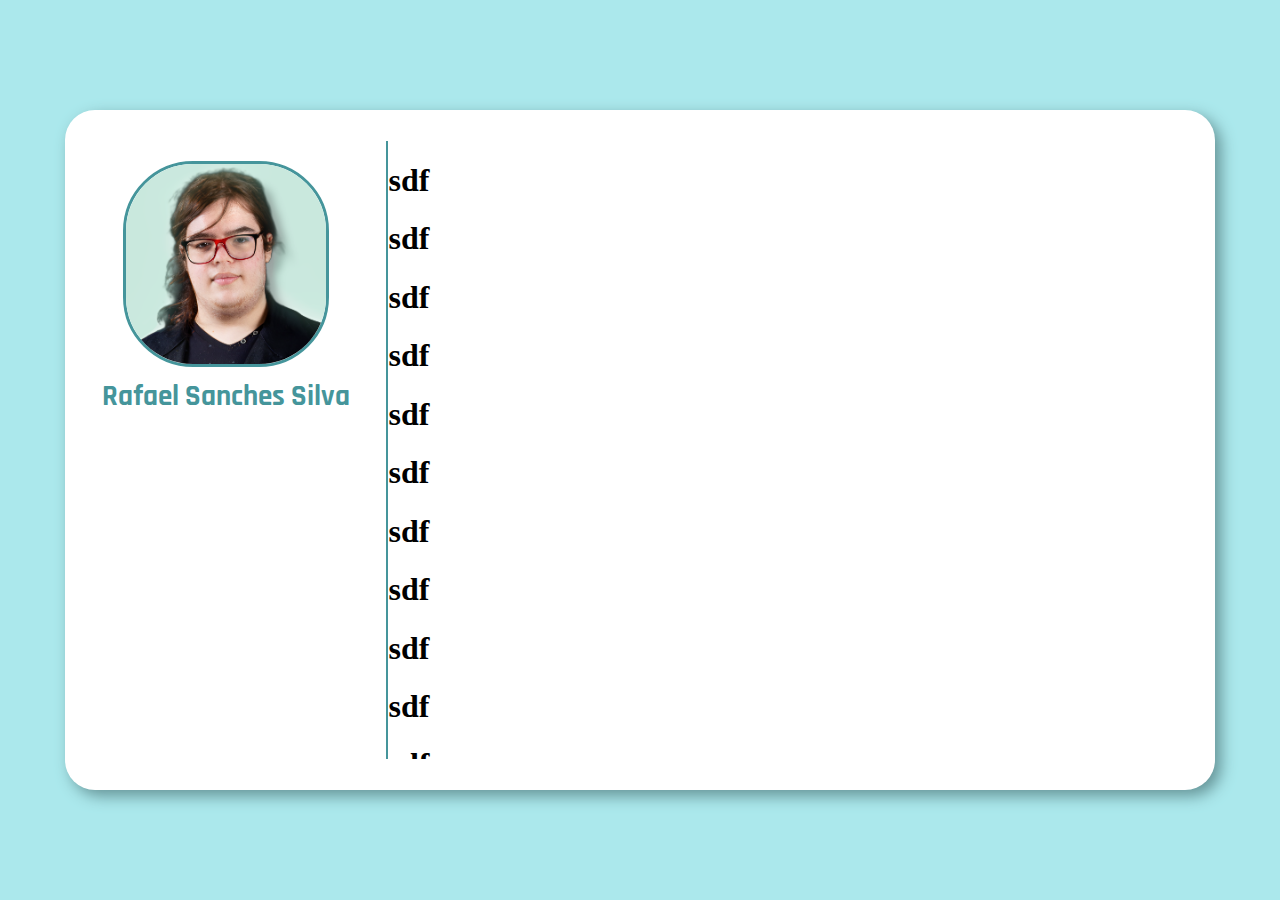
==== index.html @ 95bdae81 "estruturas iniciais" ====
<!DOCTYPE html>
<html lang="en">
<head>
    <meta charset="UTF-8">
    <meta name="viewport" content="width=device-width, initial-scale=1.0">
    <link rel="icon" type="image/x-icon" href="img/favicon.ico">
    <link rel="stylesheet" href="css/style.css">

    <link href="https://fonts.googleapis.com/css2?family=Rajdhani:wght@300;400;500;600;700&display=swap" rel="stylesheet">

    <title>Portifólio rSanches</title>
</head>
<body>
    <div class="center">
        <div class="left_sec">
            <div class="left_sec_top">
                <img class="left_sec_foto" src="img/foto_perfil.png" alt="Foto de Perfil">
            </div>
            <div class="left_sec_bottom">
                <h1>Rafael Sanches Silva</h1>
            </div>
        </div>
        <div class="right_sec">
            <h1>sdf</h1>
            <h1>sdf</h1>
            <h1>sdf</h1>
            <h1>sdf</h1>
            <h1>sdf</h1>
            <h1>sdf</h1>
            <h1>sdf</h1>
            <h1>sdf</h1>
            <h1>sdf</h1>
            <h1>sdf</h1>
            <h1>sdf</h1>
            <h1>sdf</h1>
            <h1>sdf</h1>
            <h1>sdf</h1>
            <h1>sdf</h1>
            <h1>sdf</h1>
            <h1>sdf</h1>
            <h1>sdf</h1>
            <h1>sdf</h1>
            <h1>sdf</h1>
        </div>
    </div>
    <!--
    <div class="center-left"></div>
    <div class="center-right"></div>
    -->
</body>
</html>
---- css/style.css ----
body{
    margin: 0px;
    padding: 0px;
    height: 100vh;
    background-color: #abe8ec;

    display: flex;
    align-items: center;
    justify-content: center;
}

.center{
    width: 1150px;
    height: 680px;
    border-radius: 30px;
    background-color: #ffffff;
    box-shadow: 6px 6px 15px #659497;

    display: flex;
    align-items: center;
}

/*
.center-left{
    height: 680px;
    width: 80px;
    position: absolute;
    left: 0px;
    border-radius: 0px 30px 30px 0px;
    background-color: #ffffff;
    box-shadow: 6px 6px 15px #659497;
}

.center-right{
    height: 680px;
    width: 80px;
    position: absolute;
    right: 0px;
    border-radius: 30px 0px 0px 30px;
    background-color: #ffffff;
    box-shadow: 6px 6px 15px #659497;
}
*/

.left_sec{
    width: 350px;
    height: 91%;
    border-right: solid 2px #45959b;
}

.left_sec_top{
    margin-top: 20px;

    display: flex;
    justify-content: center;
}

.left_sec_bottom{
    margin-top: -8px;
    font-size: 14.5px;
    font-family: "Rajdhani", sans-serif;
    color: #45959b;

    display: flex;
    justify-content: center;
}

.left_sec_foto{
    width: 200px;
    height: 200px;
    border-radius: 70px;
    border: solid 3px #45959b;
}

.right_sec{
    width: 100cqmin;
    height: 91%;
    overflow: auto;
    background-color: #ffffff;
}
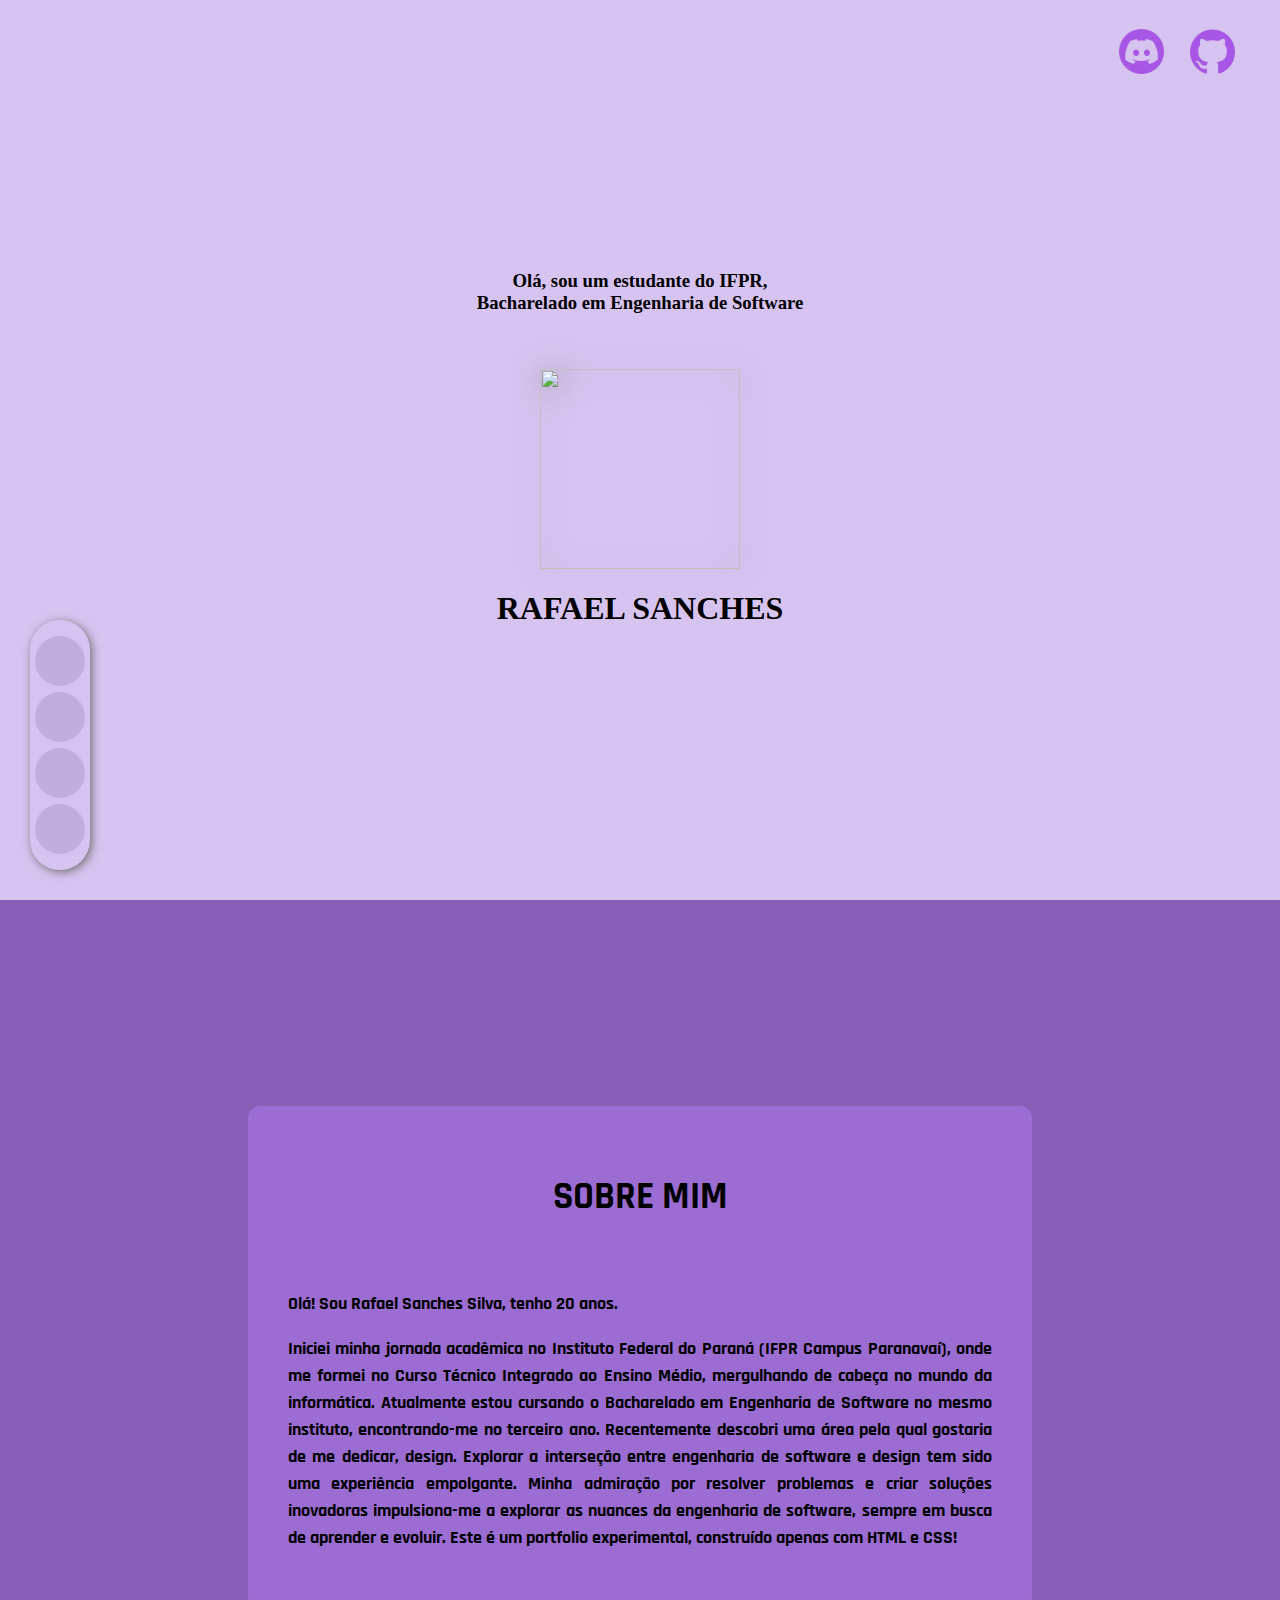
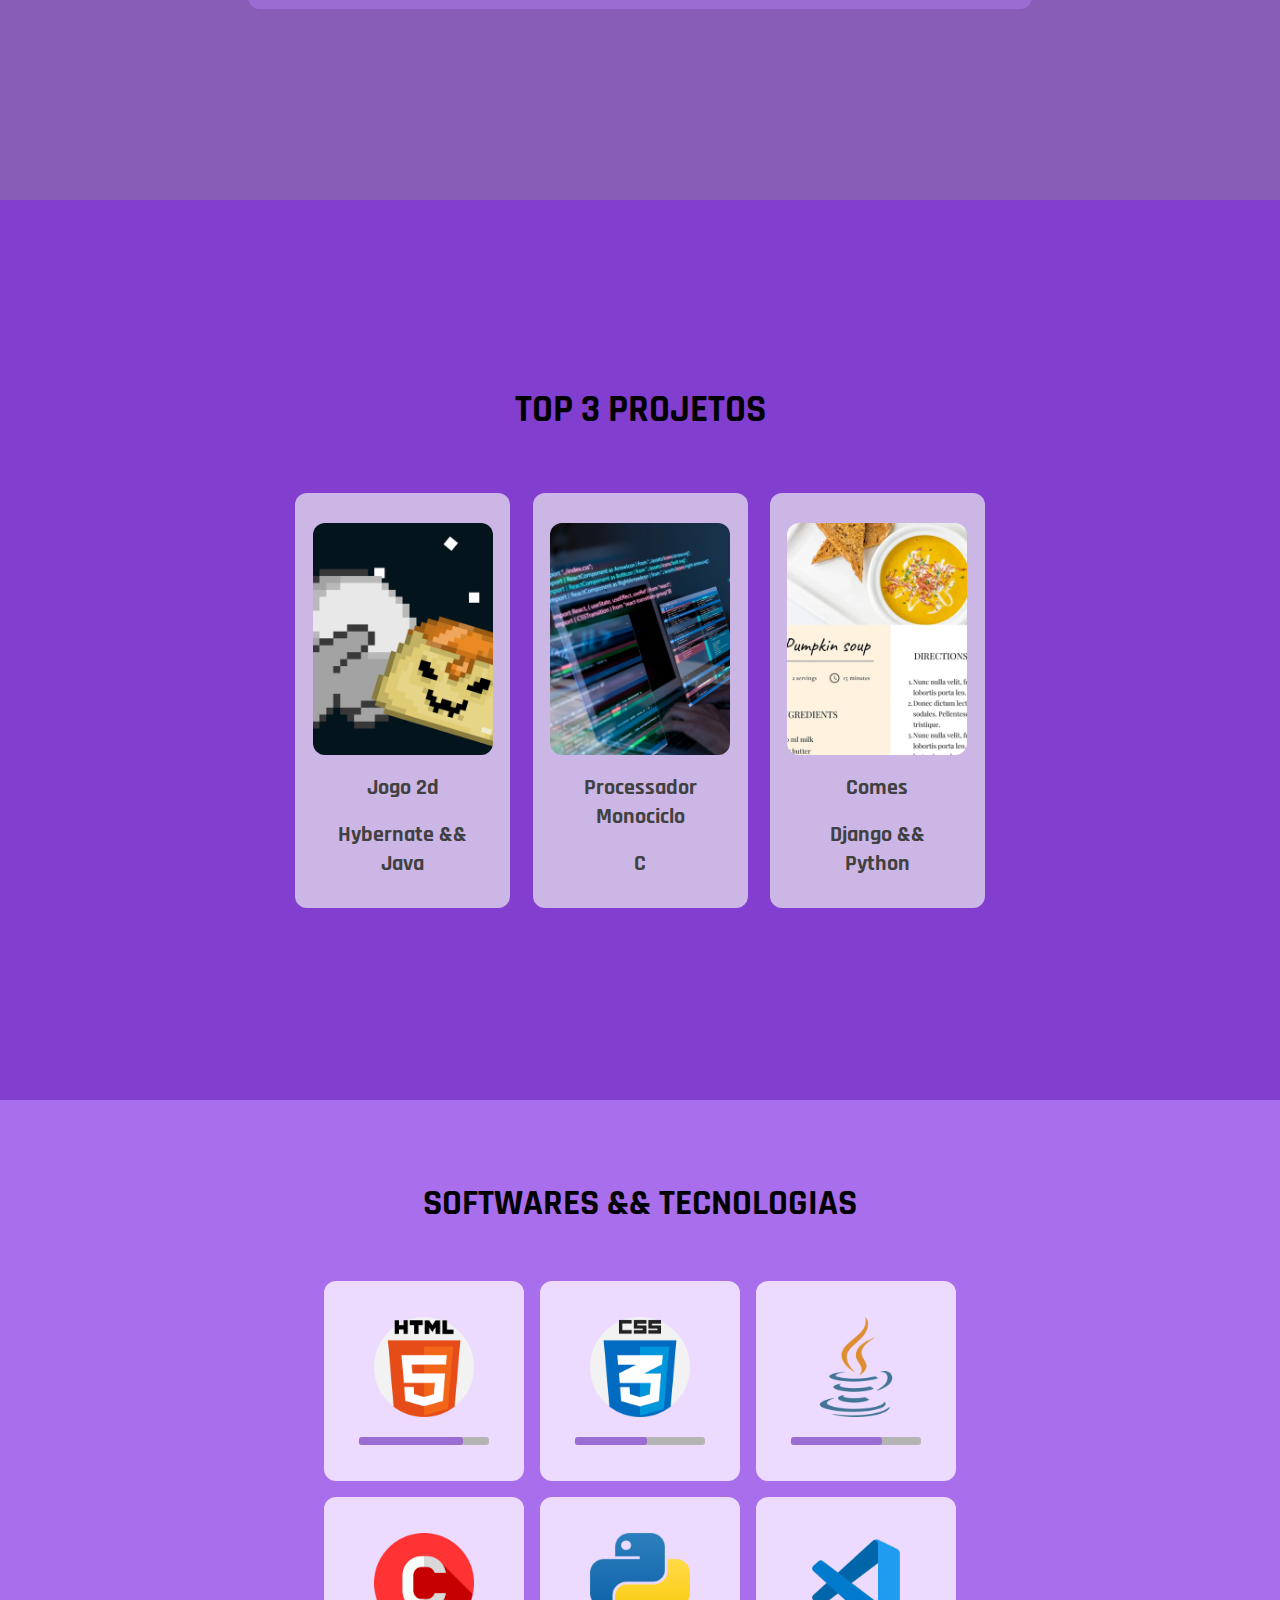
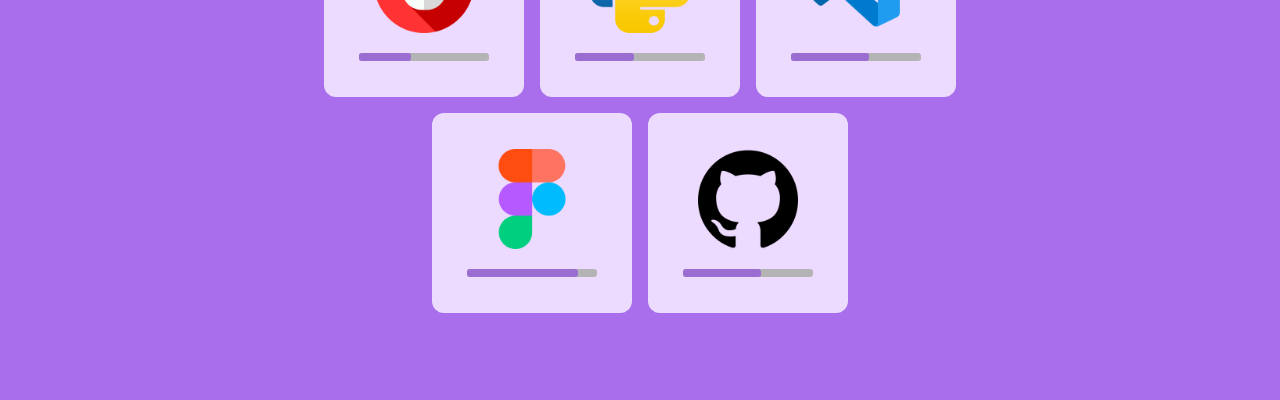
==== commit 1dd6e912: "base ready, details missing" ====
--- a/index.html
+++ b/index.html
@@ -3,7 +3,7 @@
 <head>
     <meta charset="UTF-8">
     <meta name="viewport" content="width=device-width, initial-scale=1.0">
-    <link rel="icon" type="image/x-icon" href="img/favicon.ico">
+    <link rel="icon" type="image/x-icon" href="img/favicon.webp">
     <link rel="stylesheet" href="css/style.css">
 
     <link href="https://fonts.googleapis.com/css2?family=Rajdhani:wght@300;400;500;600;700&display=swap" rel="stylesheet">
@@ -11,41 +11,124 @@
     <title>Portifólio rSanches</title>
 </head>
 <body>
-    <div class="center">
-        <div class="left_sec">
-            <div class="left_sec_top">
-                <img class="left_sec_foto" src="img/foto_perfil.png" alt="Foto de Perfil">
-            </div>
-            <div class="left_sec_bottom">
-                <h1>Rafael Sanches Silva</h1>
+    <div class="topbar">
+        <div class="right-items">
+            <img src="img/p_i_discord.webp" alt="">
+            <a href="https://github.com/Xanxesss"><img src="img/p_i_github.webp" alt=""></a>
+        </div>
+    </div>
+    <div class="buttons">
+        <a href="#home"><div class="button"></div></a>
+        <a href="#about"><div class="button"></div></a>
+        <a href="#projects"><div class="button"></div></a>
+        <a href="#skills"><div class="button"></div></a>
+    </div>
+
+    <section class="home" id="home">
+        <h3 style="text-align: center;">Olá, sou um estudante do IFPR, <br>Bacharelado em Engenharia de Software</h3>
+        <br><br>
+        <img src="img/foto_perfil.webp" class="profile-pic" alt="">
+        <h1>RAFAEL SANCHES</h1>
+        
+    </section>
+
+    <section class="about" id="about">
+        <div class="card">
+            <h1>SOBRE MIM</h1>
+            <br>
+            <div class="a-text">
+                <strong>
+                    <p>Olá! Sou Rafael Sanches Silva, tenho 20 anos.</p>
+                    <p>Iniciei minha jornada acadêmica no Instituto Federal do Paraná (IFPR Campus Paranavaí), onde me formei no Curso Técnico Integrado ao Ensino Médio, mergulhando de cabeça no mundo da informática. Atualmente estou cursando o Bacharelado em Engenharia de Software no mesmo instituto, encontrando-me no terceiro ano. Recentemente descobri uma área pela qual gostaria de me dedicar, design. Explorar a interseção entre engenharia de software e design tem sido uma experiência empolgante. Minha admiração por resolver problemas e criar soluções inovadoras impulsiona-me a explorar as nuances da engenharia de software, sempre em busca de aprender e evoluir. Este é um portfolio experimental, construído apenas com HTML e CSS!</p>
+                </strong>
             </div>
         </div>
-        <div class="right_sec">
-            <h1>sdf</h1>
-            <h1>sdf</h1>
-            <h1>sdf</h1>
-            <h1>sdf</h1>
-            <h1>sdf</h1>
-            <h1>sdf</h1>
-            <h1>sdf</h1>
-            <h1>sdf</h1>
-            <h1>sdf</h1>
-            <h1>sdf</h1>
-            <h1>sdf</h1>
-            <h1>sdf</h1>
-            <h1>sdf</h1>
-            <h1>sdf</h1>
-            <h1>sdf</h1>
-            <h1>sdf</h1>
-            <h1>sdf</h1>
-            <h1>sdf</h1>
-            <h1>sdf</h1>
-            <h1>sdf</h1>
+        <br>
+    </section>
+
+    <section class="projects" id="projects">
+        <h1>TOP 3 PROJETOS</h1>
+        <br>
+        <div class="projects-grid-container">
+            <a href="https://github.com/Xanxesss/poo-game-2023">
+                <div class="projects-grid-item" class="g-i-html">
+                    <img src="img/p_jogo.webp" alt="">
+                    <h3 class="p-title">Jogo 2d</h3>
+                    <h3 class="p-description">Hybernate && Java</h3>
+                </div>
+            </a>
+            <a href="https://github.com/Xanxesss/Simulador-Processador-Monociclo">
+                <div class="projects-grid-item" class="g-i-css">
+                    <img src="img/p_processador.webp" alt="">
+                    <h3 class="p-title">Processador Monociclo</h3>
+                    <h3 class="p-description">C</h3>
+                </div>
+            </a>
+            <a href="https://github.com/Xanxesss/Comes">
+                <div class="projects-grid-item" class="g-i-java">
+                    <img src="img/p_comes.webp" alt="">
+                    <h3 class="p-title">Comes</h3>
+                    <h3 class="p-description">Django && Python</h3>
+                </div>
+            </a>
         </div>
-    </div>
-    <!--
-    <div class="center-left"></div>
-    <div class="center-right"></div>
-    -->
+        <br>
+    </section>
+
+    <section class="skills" id="skills">
+        <h1>SOFTWARES && TECNOLOGIAS</h1>
+        <br>
+        <div class="skills-grid-container">
+            <div class="skills-grid-item" class="g-i-html">
+                <img src="img/i_html.webp" alt="">
+                <div class="progress-bar-base">
+                    <div class="progress-bar-80"></div>
+                </div>
+            </div>
+            <div class="skills-grid-item" class="g-i-css">
+                <img src="img/i_css.webp" alt="">
+                <div class="progress-bar-base">
+                    <div class="progress-bar-55"></div>
+                </div>
+            </div>
+            <div class="skills-grid-item" class="g-i-java">
+                <img src="img/i_java.webp" alt="">
+                <div class="progress-bar-base">
+                    <div class="progress-bar-70"></div>
+                </div>
+            </div>
+            <div class="skills-grid-item" class="g-i-c">
+                <img src="img/i_c.webp" alt="">
+                <div class="progress-bar-base">
+                    <div class="progress-bar-40"></div>
+                </div>
+            </div>
+            <div class="skills-grid-item" class="g-i-python">
+                <img src="img/i_python.webp" alt="">
+                <div class="progress-bar-base">
+                    <div class="progress-bar-45"></div>
+                </div>
+            </div>
+            <div class="skills-grid-item" class="g-i-visual">
+                <img src="img/i_visual.webp" alt="">
+                <div class="progress-bar-base">
+                    <div class="progress-bar-60"></div>
+                </div>
+            </div>
+            <div class="skills-grid-item" class="g-i-figma">
+                <img src="img/i_figma.webp" alt="">
+                <div class="progress-bar-base">
+                    <div class="progress-bar-85"></div>
+                </div>
+            </div>
+            <div class="skills-grid-item" class="g-i-github">
+                <img src="img/i_github.webp" alt="">
+                <div class="progress-bar-base">
+                    <div class="progress-bar-60"></div>
+                </div>
+            </div>
+        </div>
+        <br>
+    </section>
 </body>
 </html>--- a/css/style.css
+++ b/css/style.css
@@ -1,80 +1,340 @@
+html {
+    scroll-behavior: smooth;
+  }
+
 body{
     margin: 0px;
     padding: 0px;
     height: 100vh;
-    background-color: #abe8ec;
-
-    display: flex;
-    align-items: center;
-    justify-content: center;
-}
-
-.center{
-    width: 1150px;
-    height: 680px;
-    border-radius: 30px;
-    background-color: #ffffff;
-    box-shadow: 6px 6px 15px #659497;
-
-    display: flex;
-    align-items: center;
-}
-
-/*
-.center-left{
-    height: 680px;
-    width: 80px;
-    position: absolute;
-    left: 0px;
-    border-radius: 0px 30px 30px 0px;
-    background-color: #ffffff;
-    box-shadow: 6px 6px 15px #659497;
-}
-
-.center-right{
-    height: 680px;
-    width: 80px;
-    position: absolute;
-    right: 0px;
-    border-radius: 30px 0px 0px 30px;
-    background-color: #ffffff;
-    box-shadow: 6px 6px 15px #659497;
-}
-*/
-
-.left_sec{
-    width: 350px;
-    height: 91%;
-    border-right: solid 2px #45959b;
-}
-
-.left_sec_top{
-    margin-top: 20px;
-
-    display: flex;
-    justify-content: center;
-}
-
-.left_sec_bottom{
-    margin-top: -8px;
-    font-size: 14.5px;
-    font-family: "Rajdhani", sans-serif;
-    color: #45959b;
-
-    display: flex;
-    justify-content: center;
-}
-
-.left_sec_foto{
+}
+
+section{
+    width: 100%;
+    min-height: 100vh;
+}
+
+
+
+/*    Topbar     */
+
+.topbar {
+    padding: 14px 45px;
+    height: 50px;
+
+    background-color: #d7c3f0;
+    
+    display: flex;
+    justify-content: flex-end;
+    align-items: center;
+    
+    margin-bottom: -78px;
+}
+
+.right-items img {
+    margin-top: 28px;
+    margin-left: 22px;
+    height: 45px;
+
+    transition: transform 0.3s ease;   
+}
+
+.right-items img:hover {
+    transform: translateY(-5px);
+}
+
+
+
+/*    Button     */
+
+.buttons{
+    width: 60px;
+    height: 250px;
+
+    background-color: #d7c3f0;
+    border-radius: 50px;
+
+    position: fixed;
+    left: 30px;
+    bottom: 30px;
+    box-shadow: 2px 2px 10px #707070;
+
+    display: flex;
+    justify-content: center;
+    align-items: center;
+    flex-direction: column;
+
+
+}
+
+.button{
+    width: 50px;
+    height: 50px;
+    border-radius: 50%;
+
+    background-color: #c1aeda;
+    margin-top: 3px;
+    margin-bottom: 3px;
+}
+
+
+/*   Section 1   */
+
+.home{
+    background-color: #d7c3f0;
+
+    display: flex;
+    align-items: center;
+    justify-content: center;
+    flex-direction: column;
+}
+
+.profile-pic{
     width: 200px;
     height: 200px;
-    border-radius: 70px;
-    border: solid 3px #45959b;
-}
-
-.right_sec{
-    width: 100cqmin;
-    height: 91%;
-    overflow: auto;
-    background-color: #ffffff;
-}
+    filter: drop-shadow(2px 2px 15px #8f8f8f);
+
+    transition: transform 0.3s ease;
+}
+
+.profile-pic:hover {
+    transform: translateY(-2px);
+}
+
+
+
+/*   Section 2   */
+
+.about{
+    background-color: #875db6;
+
+    display: flex;
+    align-items: center;
+    justify-content: center;
+
+    flex-direction: column;
+
+    height: auto;
+    font-family: "Rajdhani", sans-serif;
+    font-size: larger;
+}
+
+.card{
+    margin-top: 40px;
+
+    background-color: #9b6cd1;
+    max-width: 55%;
+
+    padding: 40px;
+    border-radius: 12px;
+
+    display: flex;
+    align-items: center;
+    justify-content: center;
+
+    flex-direction: column;
+}
+
+
+.a-text{
+
+    text-align: justify;
+
+    font-size: large;
+    line-height: 1.5;
+}
+
+/*   Section 3   */
+
+.projects{
+    background-color: #823ecf;
+
+    display: flex;
+    align-items: center;
+    justify-content: center;
+
+    flex-direction: column;
+
+    height: auto;
+    font-family: "Rajdhani", sans-serif;
+    font-size: larger;
+}
+
+.projects-grid-container{
+    margin: 8px;
+    gap: 1.4rem;
+
+    display: flex;
+    flex-wrap: wrap;
+    justify-content: space-between;
+    width: 60%;
+    min-height: 60%;
+
+    display: flex;
+    align-items: center;
+    justify-content: center;
+}
+
+.projects-grid-item{
+    padding: 30px;
+    background-color: #ccb6e6;
+
+    height: 355px;
+    width: 155px;
+
+    display: flex;
+    align-items: center;
+    justify-content: center;
+
+    flex-direction: column;
+
+    border-radius: 12px;
+
+    transition: transform 0.3s ease;
+}
+
+.projects-grid-item:hover{
+    transform: translateY(-8px);
+
+    box-shadow: 10px 10px 40px rgb(151, 109, 199);
+}
+
+.projects-grid-item img{
+
+    width: 180px;
+    height: 270px;
+
+    border-radius: 12px;
+
+    object-fit: cover;
+
+}
+
+.projects-grid-item h3, a{
+    margin: 0px;
+    text-align: center;
+
+    text-decoration: none;
+    color: #414141;
+}
+
+.p-title{
+    margin-top: 200px;
+    padding: 18px;
+}
+
+.p-description{
+    margin-bottom: 2px;  
+}
+
+/*   Section 4   */
+
+.skills{
+    background-color: #a86eeb;
+
+    display: flex;
+    align-items: center;
+    justify-content: center;
+
+    flex-direction: column;
+
+    height: auto;
+    font-family: "Rajdhani", sans-serif;
+    font-size: large;
+}
+
+.skills-grid-container{
+    margin: 8px;
+    gap: 1rem;
+
+    display: flex;
+    flex-wrap: wrap;
+    justify-content: space-between;
+    width: 60%;
+    min-height: 60%;
+
+    display: flex;
+    align-items: center;
+    justify-content: center;
+}
+
+.skills-grid-item{
+    padding: 35px;
+    background-color: #ecdbff;
+
+    height: 130px;
+    width: 130px;
+
+    display: flex;
+    align-items: center;
+    justify-content: center;
+
+    flex-direction: column;
+
+    border-radius: 12px;
+
+    transition: transform 0.3s ease;
+}
+
+.skills-grid-item:hover{
+    transform: translateY(-8px);
+
+    box-shadow: 10px 10px 40px rgb(206, 164, 255);
+}
+
+.skills-grid-item img{
+    width: 100px;
+    height: 100px;
+}
+
+.progress-bar-30{ height: 100%; background-color: #9b6cd1; border-radius: 3px; width: 30%;}
+.progress-bar-40{ height: 100%; background-color: #9b6cd1; border-radius: 3px; width: 40%;}
+.progress-bar-45{ height: 100%; background-color: #9b6cd1; border-radius: 3px; width: 45%;}
+.progress-bar-50{ height: 100%; background-color: #9b6cd1; border-radius: 3px; width: 50%;}
+.progress-bar-55{ height: 100%; background-color: #9b6cd1; border-radius: 3px; width: 55%;}
+.progress-bar-60{ height: 100%; background-color: #9b6cd1; border-radius: 3px; width: 60%;}
+.progress-bar-70{ height: 100%; background-color: #9b6cd1; border-radius: 3px; width: 70%;}
+.progress-bar-80{ height: 100%; background-color: #9b6cd1; border-radius: 3px; width: 80%;}
+.progress-bar-85{ height: 100%; background-color: #9b6cd1; border-radius: 3px; width: 85%;}
+
+.progress-bar-base{ height: 8px; background-color: #b4b4b4; margin-top: 20px; border-radius: 3px; width: 100%;}
+
+
+
+@media screen and (max-width: 767px) {
+
+    .buttons, .button{
+        visibility: hidden;
+    }
+
+    .skills-grid-item{
+        padding: 25px;
+        background-color: #ecdbff;
+    
+        height: 50px;
+        width: 50px;
+    
+        display: flex;
+        align-items: center;
+        justify-content: center;
+    
+        flex-direction: column;
+    
+        border-radius: 12px;
+    
+        transition: transform 0.3s ease;
+    }
+
+    .skills-grid-item img{
+        width: 60px;
+        height: 60px;
+    }
+
+    .skills-grid-item:hover{
+        transform: translateY(0px);
+    }
+
+    .progress-bar-base{
+        visibility: hidden;
+        margin-top: 0px;
+    }
+}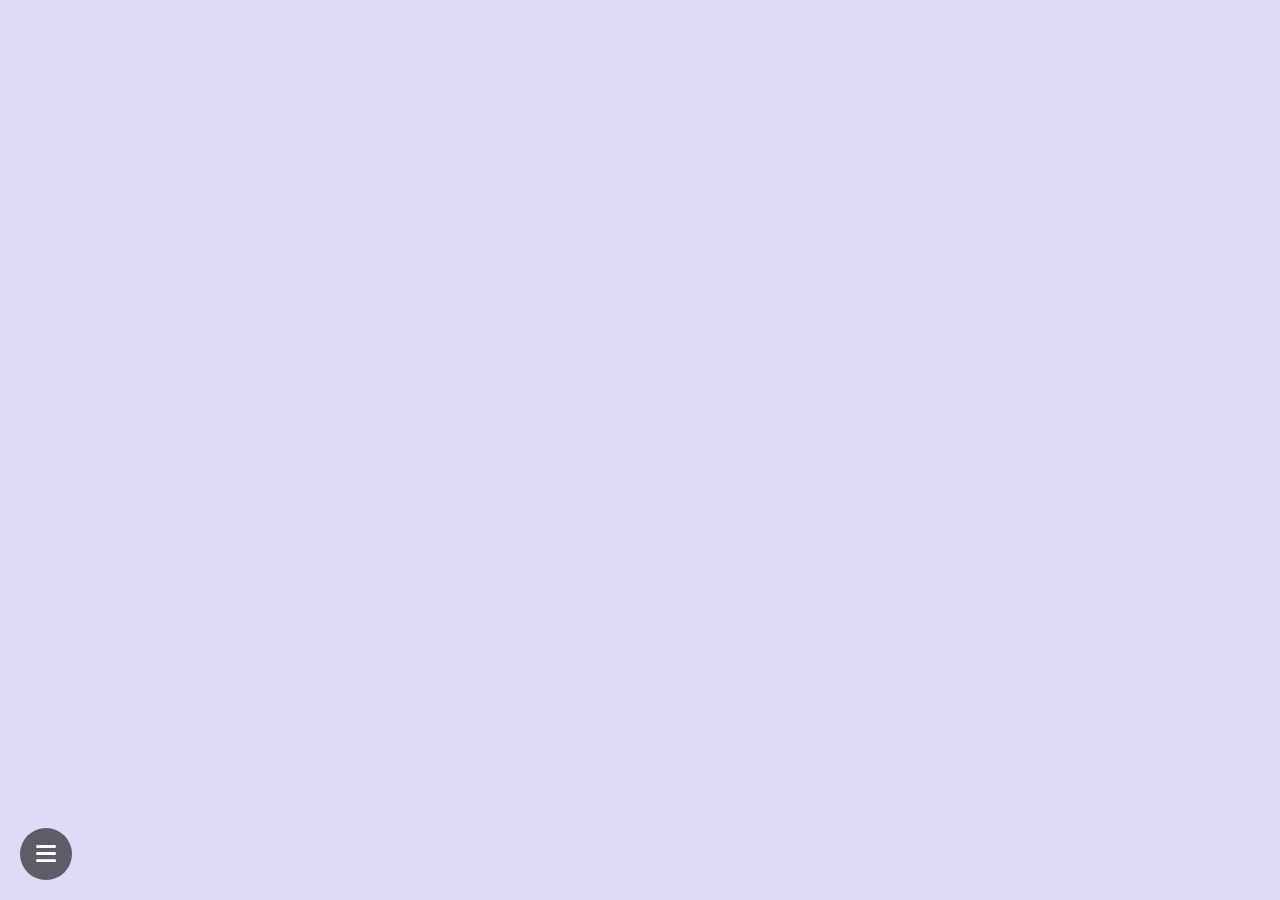
==== commit 75223ecf: "startint over[2]" ====
--- a/index.html
+++ b/index.html
@@ -1,134 +1,32 @@
 <!DOCTYPE html>
-<html lang="en">
+<html lang="pt-br">
 <head>
     <meta charset="UTF-8">
     <meta name="viewport" content="width=device-width, initial-scale=1.0">
-    <link rel="icon" type="image/x-icon" href="img/favicon.webp">
-    <link rel="stylesheet" href="css/style.css">
-
-    <link href="https://fonts.googleapis.com/css2?family=Rajdhani:wght@300;400;500;600;700&display=swap" rel="stylesheet">
-
-    <title>Portifólio rSanches</title>
+    <title>rSanches Portfolio</title>
+    <link rel="stylesheet" href="css/colors.css">
+    <link rel="stylesheet" href="css/styles.css">
+    <link rel="stylesheet" href="https://cdnjs.cloudflare.com/ajax/libs/font-awesome/6.0.0-beta3/css/all.min.css">
 </head>
 <body>
-    <div class="topbar">
-        <div class="right-items">
-            <img src="img/p_i_discord.webp" alt="">
-            <a href="https://github.com/Xanxesss"><img src="img/p_i_github.webp" alt=""></a>
+    <div id="sidebar" class="sidebar">
+        <a href="#" class="closebtn" onclick="closeNav()"><i class="fa-solid fa-xmark"></i></a>
+        <a href="#">Início</a>
+        <a href="#">Habilidades</a>
+        <a href="#">Projetos</a>
+
+        <div class="dark_mode">
+            <label id="moon" class="icon_sun_moon"><i class="fa-solid fa-moon"></i></label>
+            <label id="sun" class="icon_sun_moon"><i class="fa-solid fa-sun"></i></label>
+            <label class="switch">
+                <input type="checkbox">
+                <span onclick="lightDarkTheme()" class="slider"></span>
+            </label>
         </div>
     </div>
-    <div class="buttons">
-        <a href="#home"><div class="button"></div></a>
-        <a href="#about"><div class="button"></div></a>
-        <a href="#projects"><div class="button"></div></a>
-        <a href="#skills"><div class="button"></div></a>
-    </div>
 
-    <section class="home" id="home">
-        <h3 style="text-align: center;">Olá, sou um estudante do IFPR, <br>Bacharelado em Engenharia de Software</h3>
-        <br><br>
-        <img src="img/foto_perfil.webp" class="profile-pic" alt="">
-        <h1>RAFAEL SANCHES</h1>
-        
-    </section>
+    <button class="openbtn" onclick="openNav()"><i class="fa-solid fa-bars"></i></button>
 
-    <section class="about" id="about">
-        <div class="card">
-            <h1>SOBRE MIM</h1>
-            <br>
-            <div class="a-text">
-                <strong>
-                    <p>Olá! Sou Rafael Sanches Silva, tenho 20 anos.</p>
-                    <p>Iniciei minha jornada acadêmica no Instituto Federal do Paraná (IFPR Campus Paranavaí), onde me formei no Curso Técnico Integrado ao Ensino Médio, mergulhando de cabeça no mundo da informática. Atualmente estou cursando o Bacharelado em Engenharia de Software no mesmo instituto, encontrando-me no terceiro ano. Recentemente descobri uma área pela qual gostaria de me dedicar, design. Explorar a interseção entre engenharia de software e design tem sido uma experiência empolgante. Minha admiração por resolver problemas e criar soluções inovadoras impulsiona-me a explorar as nuances da engenharia de software, sempre em busca de aprender e evoluir. Este é um portfolio experimental, construído apenas com HTML e CSS!</p>
-                </strong>
-            </div>
-        </div>
-        <br>
-    </section>
-
-    <section class="projects" id="projects">
-        <h1>TOP 3 PROJETOS</h1>
-        <br>
-        <div class="projects-grid-container">
-            <a href="https://github.com/Xanxesss/poo-game-2023">
-                <div class="projects-grid-item" class="g-i-html">
-                    <img src="img/p_jogo.webp" alt="">
-                    <h3 class="p-title">Jogo 2d</h3>
-                    <h3 class="p-description">Hybernate && Java</h3>
-                </div>
-            </a>
-            <a href="https://github.com/Xanxesss/Simulador-Processador-Monociclo">
-                <div class="projects-grid-item" class="g-i-css">
-                    <img src="img/p_processador.webp" alt="">
-                    <h3 class="p-title">Processador Monociclo</h3>
-                    <h3 class="p-description">C</h3>
-                </div>
-            </a>
-            <a href="https://github.com/Xanxesss/Comes">
-                <div class="projects-grid-item" class="g-i-java">
-                    <img src="img/p_comes.webp" alt="">
-                    <h3 class="p-title">Comes</h3>
-                    <h3 class="p-description">Django && Python</h3>
-                </div>
-            </a>
-        </div>
-        <br>
-    </section>
-
-    <section class="skills" id="skills">
-        <h1>SOFTWARES && TECNOLOGIAS</h1>
-        <br>
-        <div class="skills-grid-container">
-            <div class="skills-grid-item" class="g-i-html">
-                <img src="img/i_html.webp" alt="">
-                <div class="progress-bar-base">
-                    <div class="progress-bar-80"></div>
-                </div>
-            </div>
-            <div class="skills-grid-item" class="g-i-css">
-                <img src="img/i_css.webp" alt="">
-                <div class="progress-bar-base">
-                    <div class="progress-bar-55"></div>
-                </div>
-            </div>
-            <div class="skills-grid-item" class="g-i-java">
-                <img src="img/i_java.webp" alt="">
-                <div class="progress-bar-base">
-                    <div class="progress-bar-70"></div>
-                </div>
-            </div>
-            <div class="skills-grid-item" class="g-i-c">
-                <img src="img/i_c.webp" alt="">
-                <div class="progress-bar-base">
-                    <div class="progress-bar-40"></div>
-                </div>
-            </div>
-            <div class="skills-grid-item" class="g-i-python">
-                <img src="img/i_python.webp" alt="">
-                <div class="progress-bar-base">
-                    <div class="progress-bar-45"></div>
-                </div>
-            </div>
-            <div class="skills-grid-item" class="g-i-visual">
-                <img src="img/i_visual.webp" alt="">
-                <div class="progress-bar-base">
-                    <div class="progress-bar-60"></div>
-                </div>
-            </div>
-            <div class="skills-grid-item" class="g-i-figma">
-                <img src="img/i_figma.webp" alt="">
-                <div class="progress-bar-base">
-                    <div class="progress-bar-85"></div>
-                </div>
-            </div>
-            <div class="skills-grid-item" class="g-i-github">
-                <img src="img/i_github.webp" alt="">
-                <div class="progress-bar-base">
-                    <div class="progress-bar-60"></div>
-                </div>
-            </div>
-        </div>
-        <br>
-    </section>
+    <script src="script/script.js"></script>
 </body>
 </html>--- a/css/colors.css
+++ b/css/colors.css
@@ -0,0 +1,23 @@
+:root {
+    /* Light Mode colors */
+        /* Background colors */
+            --background: #dddbf5;
+            --background-sibebar-overlay: #a19aff;
+            --background-sidebar: #292288;
+    
+            /* Font colors*/
+            --font: #d8d8d8;
+            --font-hover: #7970f3;
+
+    /* Dark Mode colors */
+    .dark-mode{
+        /* Background colors */
+        --background: #1f1f1f;
+        --background-sibebar-overlay: #242424;
+        --background-sidebar: #141414;
+
+        /* Font colors*/
+        --font: #818181;
+        --font-hover: #f1f1f1;
+    }
+}--- a/css/styles.css
+++ b/css/styles.css
@@ -0,0 +1,144 @@
+body {
+    font-family: "Arial", sans-serif;
+    margin: 0;
+    padding: 0;
+    height: 100vh;
+    overflow: hidden;
+    display: flex;
+    justify-content: center;
+    align-items: center;
+    background-color: var(--background);
+}
+
+body.overlay {
+    background-color: var(--background-sibebar-overlay);
+}
+
+.sidebar {
+    height: 100%;
+    width: 0;
+    top: 0;
+    left: 0;
+    padding-top: 60px;
+    position: fixed;
+    z-index: 1;
+    overflow-x: hidden;
+    transition: 0.2s;
+    background-color: var(--background-sidebar);
+}
+
+.sidebar a {
+    padding: 8px 8px 8px 32px;
+    text-decoration: none;
+    font-size: 20px;
+    color: var(--font);
+    display: block;
+    transition: 0.1s;
+}
+
+.sidebar a:hover {
+    color: var(--font-hover);
+}
+
+.sidebar label {
+    position: relative;
+    margin: 0px auto;
+}
+
+.sidebar .closebtn {
+    position: absolute;
+    top: 0;
+    font-size: 28px;
+    right: 15px;
+    margin-left: 20px;
+}
+
+.sidebar .dark_mode {
+    display: grid;
+    margin: 440px auto 0px auto;
+}
+
+.sidebar .dark_mode .icon_sun_moon {
+    font-size: 22px;
+    color: var(--font);
+    padding-bottom: 7px;
+}
+
+.sidebar .dark_mode #moon{
+    display: none;
+}
+
+.openbtn {
+    font-size: 23px;
+    cursor: pointer;
+    background-color: #00000094;
+    color: white;
+    border: none;
+    position: fixed;
+    bottom: 20px;
+    left: 20px;
+    padding: 10px 15px;
+    border-radius: 50px;
+    width: 52px;
+    height: 52px;
+}
+
+.openbtn:hover {
+    background-color: #444;
+}
+
+
+
+
+.switch {
+    position: relative;
+    display: flex;
+    width: 50px;
+    height: 30px;
+}
+  
+.switch input { 
+    opacity: 0;
+    width: 0;
+    height: 0;
+}
+  
+.slider {
+    position: absolute;
+    cursor: pointer;
+    top: 0;
+    left: 0;
+    right: 0;
+    bottom: 0;
+    background-color: #acacac;
+    -webkit-transition: .4s;
+    transition: .4s;
+    border-radius: 30px;
+}
+  
+  .slider:before {
+    position: absolute;
+    content: "";
+    height: 24px;
+    width: 24px;
+    left: 3px;
+    bottom: 3px;
+    background-color: white;
+    -webkit-transition: .4s;
+    transition: .4s;
+    border-radius: 50%;
+  }
+  
+  input:checked + .slider {
+    background-color: #362ea5;
+  }
+  
+  input:focus + .slider {
+    box-shadow: 0 0 1px #362ea5;
+  }
+  
+  input:checked + .slider:before {
+    -webkit-transform: translateX(26px);
+    -ms-transform: translateX(26px);
+    transform: translateX(20px);
+  }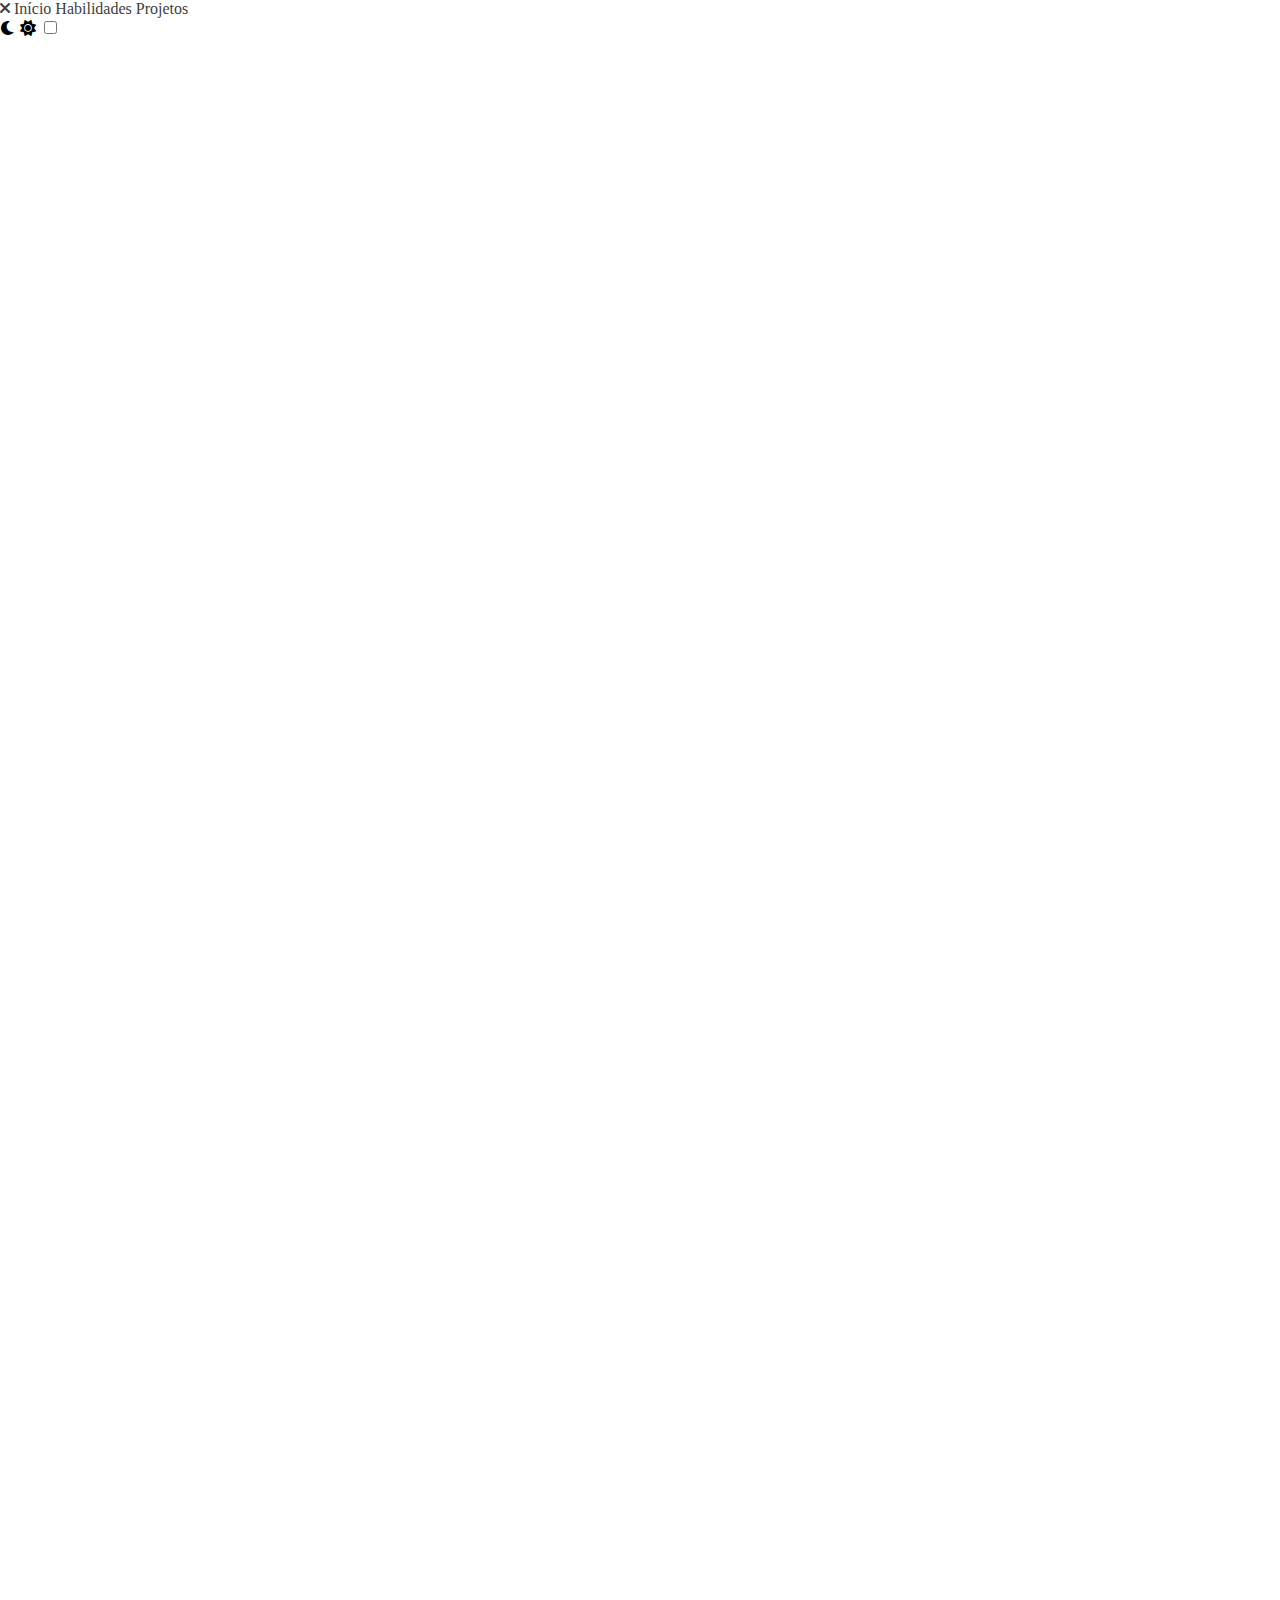
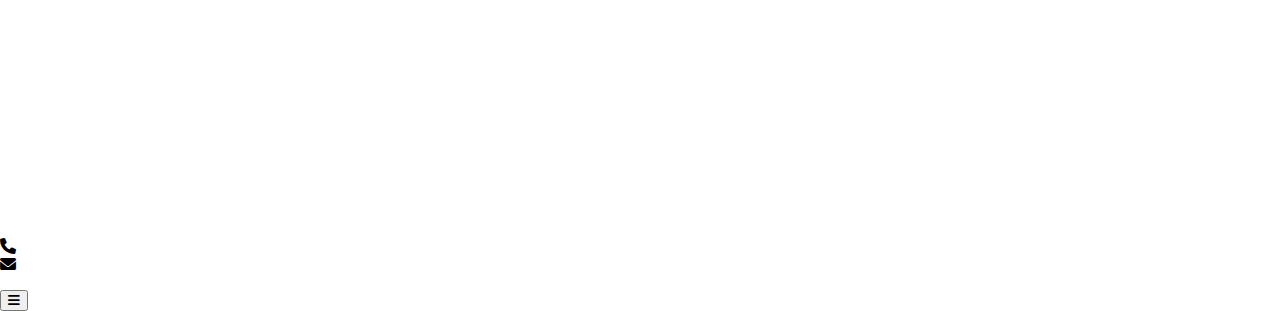
==== commit dd8a7df5: "Correções Efeito na Index" ====
--- a/index.html
+++ b/index.html
@@ -4,12 +4,14 @@
     <meta charset="UTF-8">
     <meta name="viewport" content="width=device-width, initial-scale=1.0">
     <title>rSanches Portfolio</title>
+    <link rel="icon" type="image/x-icon" href="img/butterfly-p.webp">
     <link rel="stylesheet" href="css/colors.css">
-    <link rel="stylesheet" href="css/styles.css">
+    <link rel="stylesheet" href="css/style.css">
+    <link rel="stylesheet" href="css/index.css">
     <link rel="stylesheet" href="https://cdnjs.cloudflare.com/ajax/libs/font-awesome/6.0.0-beta3/css/all.min.css">
 </head>
 <body>
-    <div id="sidebar" class="sidebar">
+    <nav id="sidebar" class="sidebar">
         <a href="#" class="closebtn" onclick="closeNav()"><i class="fa-solid fa-xmark"></i></a>
         <a href="#">Início</a>
         <a href="#">Habilidades</a>
@@ -23,7 +25,31 @@
                 <span onclick="lightDarkTheme()" class="slider"></span>
             </label>
         </div>
-    </div>
+    </nav>
+
+    <main>
+        <section class="wave-background">
+            <div class="wave wave-1"></div>
+            <div class="wave wave-2"></div>
+            <div class="wave wave-3"></div>
+            <div class="wave wave-4"></div>
+        </section>
+        <section class="info">
+
+        </section>
+    </main>
+
+    <footer>
+        <div class="icon-container">
+            <div class="icon" onclick="copyToClipboard('whatsapp')">
+                <i class="fa-solid fa-phone"></i>
+            </div>
+            <div class="icon" onclick="copyToClipboard('email')">
+                <i class="fa-solid fa-envelope"></i>
+            </div>
+        </div>
+        <p id="copy-message"></p>
+    </footer>
 
     <button class="openbtn" onclick="openNav()"><i class="fa-solid fa-bars"></i></button>
 
--- a/css/colors.css
+++ b/css/colors.css
@@ -2,22 +2,30 @@
     /* Light Mode colors */
         /* Background colors */
             --background: #dddbf5;
-            --background-sibebar-overlay: #a19aff;
             --background-sidebar: #292288;
+            --background-footer: #534ace;
     
-            /* Font colors*/
+        /* Font colors*/
             --font: #d8d8d8;
             --font-hover: #7970f3;
+            --font-footer-icon: #e7e7e7;
+
+            /* page:: Index */
+                --wave-img: url(../img/wave-light-mode.png);
 
     /* Dark Mode colors */
     .dark-mode{
         /* Background colors */
-        --background: #1f1f1f;
-        --background-sibebar-overlay: #242424;
-        --background-sidebar: #141414;
+            --background: #1f1f1f;
+            --background-sidebar: #141414;
+            --background-footer: #181818;
 
         /* Font colors*/
-        --font: #818181;
-        --font-hover: #f1f1f1;
+            --font: #818181;
+            --font-hover: #f1f1f1;
+            --font-footer-icon: #f1f1f1;
+
+            /* page:: Index */
+                --wave-img: url(../img/wave-dark-mode.png);
     }
 }--- a/css/style.css
+++ b/css/style.css
@@ -0,0 +1,340 @@
+html {
+    scroll-behavior: smooth;
+  }
+
+body{
+    margin: 0px;
+    padding: 0px;
+    height: 100vh;
+}
+
+section{
+    width: 100%;
+    min-height: 100vh;
+}
+
+
+
+/*    Topbar     */
+
+.topbar {
+    padding: 14px 45px;
+    height: 50px;
+
+    background-color: #d7c3f0;
+    
+    display: flex;
+    justify-content: flex-end;
+    align-items: center;
+    
+    margin-bottom: -78px;
+}
+
+.right-items img {
+    margin-top: 28px;
+    margin-left: 22px;
+    height: 45px;
+
+    transition: transform 0.3s ease;   
+}
+
+.right-items img:hover {
+    transform: translateY(-5px);
+}
+
+
+
+/*    Button     */
+
+.buttons{
+    width: 60px;
+    height: 250px;
+
+    background-color: #d7c3f0;
+    border-radius: 50px;
+
+    position: fixed;
+    left: 30px;
+    bottom: 30px;
+    box-shadow: 2px 2px 10px #707070;
+
+    display: flex;
+    justify-content: center;
+    align-items: center;
+    flex-direction: column;
+
+
+}
+
+.button{
+    width: 50px;
+    height: 50px;
+    border-radius: 50%;
+
+    background-color: #c1aeda;
+    margin-top: 3px;
+    margin-bottom: 3px;
+}
+
+
+/*   Section 1   */
+
+.home{
+    background-color: #d7c3f0;
+
+    display: flex;
+    align-items: center;
+    justify-content: center;
+    flex-direction: column;
+}
+
+.profile-pic{
+    width: 200px;
+    height: 200px;
+    filter: drop-shadow(2px 2px 15px #8f8f8f);
+
+    transition: transform 0.3s ease;
+}
+
+.profile-pic:hover {
+    transform: translateY(-2px);
+}
+
+
+
+/*   Section 2   */
+
+.about{
+    background-color: #875db6;
+
+    display: flex;
+    align-items: center;
+    justify-content: center;
+
+    flex-direction: column;
+
+    height: auto;
+    font-family: "Rajdhani", sans-serif;
+    font-size: larger;
+}
+
+.card{
+    margin-top: 40px;
+
+    background-color: #9b6cd1;
+    max-width: 55%;
+
+    padding: 40px;
+    border-radius: 12px;
+
+    display: flex;
+    align-items: center;
+    justify-content: center;
+
+    flex-direction: column;
+}
+
+
+.a-text{
+
+    text-align: justify;
+
+    font-size: large;
+    line-height: 1.5;
+}
+
+/*   Section 3   */
+
+.projects{
+    background-color: #823ecf;
+
+    display: flex;
+    align-items: center;
+    justify-content: center;
+
+    flex-direction: column;
+
+    height: auto;
+    font-family: "Rajdhani", sans-serif;
+    font-size: larger;
+}
+
+.projects-grid-container{
+    margin: 8px;
+    gap: 1.4rem;
+
+    display: flex;
+    flex-wrap: wrap;
+    justify-content: space-between;
+    width: 60%;
+    min-height: 60%;
+
+    display: flex;
+    align-items: center;
+    justify-content: center;
+}
+
+.projects-grid-item{
+    padding: 30px;
+    background-color: #ccb6e6;
+
+    height: 355px;
+    width: 155px;
+
+    display: flex;
+    align-items: center;
+    justify-content: center;
+
+    flex-direction: column;
+
+    border-radius: 12px;
+
+    transition: transform 0.3s ease;
+}
+
+.projects-grid-item:hover{
+    transform: translateY(-8px);
+
+    box-shadow: 10px 10px 40px rgb(151, 109, 199);
+}
+
+.projects-grid-item img{
+
+    width: 180px;
+    height: 270px;
+
+    border-radius: 12px;
+
+    object-fit: cover;
+
+}
+
+.projects-grid-item h3, a{
+    margin: 0px;
+    text-align: center;
+
+    text-decoration: none;
+    color: #414141;
+}
+
+.p-title{
+    margin-top: 200px;
+    padding: 18px;
+}
+
+.p-description{
+    margin-bottom: 2px;  
+}
+
+/*   Section 4   */
+
+.skills{
+    background-color: #a86eeb;
+
+    display: flex;
+    align-items: center;
+    justify-content: center;
+
+    flex-direction: column;
+
+    height: auto;
+    font-family: "Rajdhani", sans-serif;
+    font-size: large;
+}
+
+.skills-grid-container{
+    margin: 8px;
+    gap: 1rem;
+
+    display: flex;
+    flex-wrap: wrap;
+    justify-content: space-between;
+    width: 60%;
+    min-height: 60%;
+
+    display: flex;
+    align-items: center;
+    justify-content: center;
+}
+
+.skills-grid-item{
+    padding: 35px;
+    background-color: #ecdbff;
+
+    height: 130px;
+    width: 130px;
+
+    display: flex;
+    align-items: center;
+    justify-content: center;
+
+    flex-direction: column;
+
+    border-radius: 12px;
+
+    transition: transform 0.3s ease;
+}
+
+.skills-grid-item:hover{
+    transform: translateY(-8px);
+
+    box-shadow: 10px 10px 40px rgb(206, 164, 255);
+}
+
+.skills-grid-item img{
+    width: 100px;
+    height: 100px;
+}
+
+.progress-bar-30{ height: 100%; background-color: #9b6cd1; border-radius: 3px; width: 30%;}
+.progress-bar-40{ height: 100%; background-color: #9b6cd1; border-radius: 3px; width: 40%;}
+.progress-bar-45{ height: 100%; background-color: #9b6cd1; border-radius: 3px; width: 45%;}
+.progress-bar-50{ height: 100%; background-color: #9b6cd1; border-radius: 3px; width: 50%;}
+.progress-bar-55{ height: 100%; background-color: #9b6cd1; border-radius: 3px; width: 55%;}
+.progress-bar-60{ height: 100%; background-color: #9b6cd1; border-radius: 3px; width: 60%;}
+.progress-bar-70{ height: 100%; background-color: #9b6cd1; border-radius: 3px; width: 70%;}
+.progress-bar-80{ height: 100%; background-color: #9b6cd1; border-radius: 3px; width: 80%;}
+.progress-bar-85{ height: 100%; background-color: #9b6cd1; border-radius: 3px; width: 85%;}
+
+.progress-bar-base{ height: 8px; background-color: #b4b4b4; margin-top: 20px; border-radius: 3px; width: 100%;}
+
+
+
+@media screen and (max-width: 767px) {
+
+    .buttons, .button{
+        visibility: hidden;
+    }
+
+    .skills-grid-item{
+        padding: 25px;
+        background-color: #ecdbff;
+    
+        height: 50px;
+        width: 50px;
+    
+        display: flex;
+        align-items: center;
+        justify-content: center;
+    
+        flex-direction: column;
+    
+        border-radius: 12px;
+    
+        transition: transform 0.3s ease;
+    }
+
+    .skills-grid-item img{
+        width: 60px;
+        height: 60px;
+    }
+
+    .skills-grid-item:hover{
+        transform: translateY(0px);
+    }
+
+    .progress-bar-base{
+        visibility: hidden;
+        margin-top: 0px;
+    }
+}--- a/css/index.css
+++ b/css/index.css
@@ -0,0 +1,59 @@
+
+.wave-background{
+    position: relative;
+    width: 100%;
+    height: 100vh;
+    overflow: hidden;
+}
+
+.wave {
+    position: absolute;
+    bottom: 0;
+    left: 0;
+    width: 100%;
+    height: 580px;
+    background: var(--wave-img);
+    background-size: 1000px 580px;
+}
+
+.wave-1 {
+    animation: animate-1 30s linear infinite;
+    z-index: 0;
+    opacity: 1;
+    animation-delay: 0s;
+    bottom: 0px;
+}
+
+.wave-2 {
+    animation: animate-2 15s linear infinite;
+    z-index: -1;
+    opacity: 0.5;
+    animation-delay: -5s;
+    bottom: 10px;
+}
+
+.wave-3 {
+    animation: animate-1 30s linear infinite;
+    z-index: -2;
+    opacity: 0.2;
+    animation-delay: -2s;
+    bottom: 15px;
+}
+
+.wave-4 {
+    animation: animate-2 5s linear infinite;
+    z-index: -3;
+    opacity: 0.7;
+    animation-delay: 0s;
+    bottom: 20px;
+}
+
+@keyframes animate-1 {
+      0% { background-position-x: 0;}
+    100% { background-position-x: 1000px;}
+}
+
+@keyframes animate-2 {
+    0% { background-position-x: 0;}
+  100% { background-position-x: -1000px;}
+}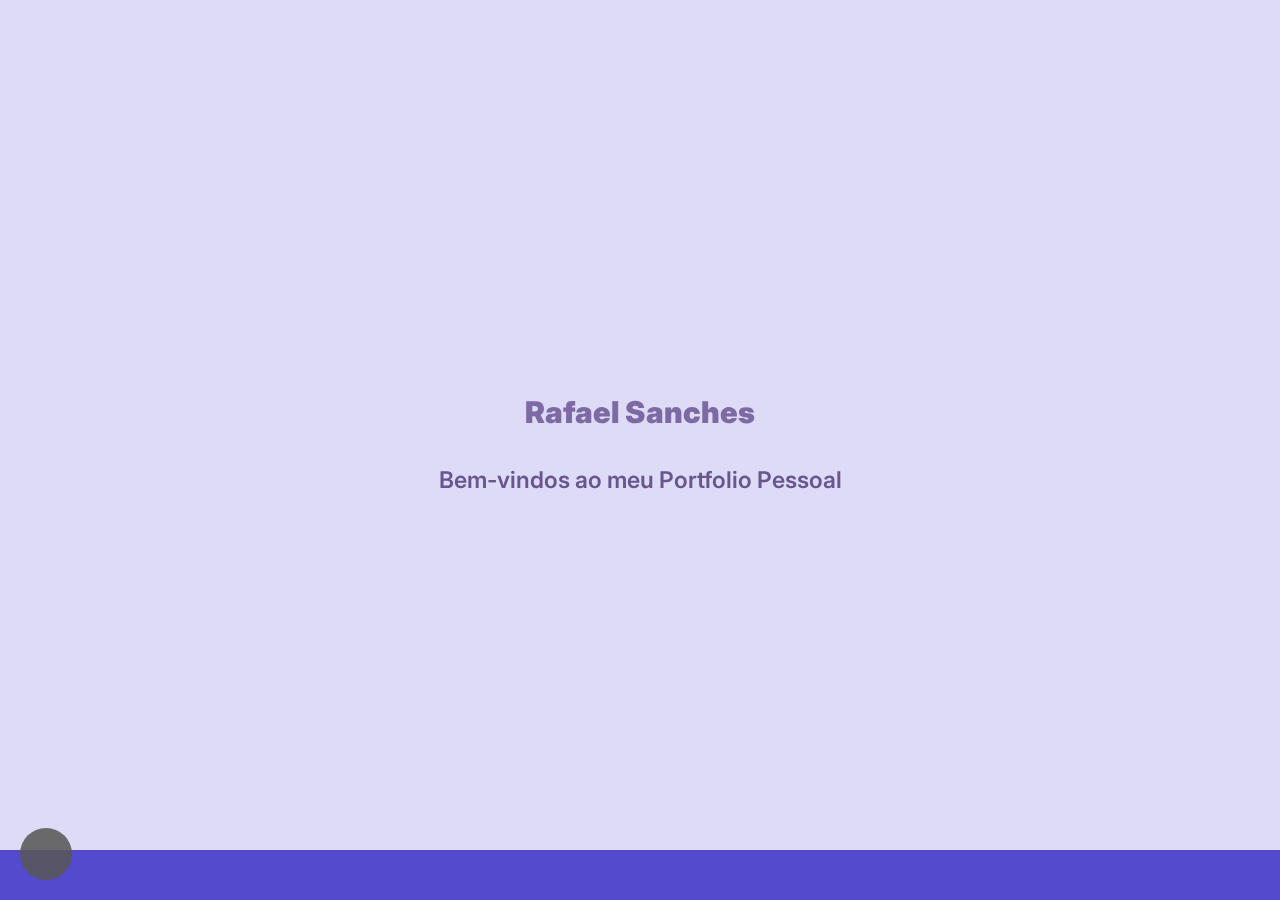
==== commit 50076f47: "Página Index" ====
--- a/index.html
+++ b/index.html
@@ -8,12 +8,18 @@
     <link rel="stylesheet" href="css/colors.css">
     <link rel="stylesheet" href="css/style.css">
     <link rel="stylesheet" href="css/index.css">
-    <link rel="stylesheet" href="https://cdnjs.cloudflare.com/ajax/libs/font-awesome/6.0.0-beta3/css/all.min.css">
+    <link rel="stylesheet" href="https://cdnjs.cloudflare.com/ajax/libs/font-awesome/6.6.0/css/all.min.css"
+    integrity="sha512-Kc323vGBEqzTmouAECnVceyQqyqdsSiqLQISBL29aUW4U/M7pSPA/gEUZQqv1cwx4OnYxTxve5UMg5GT6L4JJg=="
+    crossorigin="anonymous" referrerpolicy="no-referrer" />
+
+    <style>
+        @import url('https://fonts.googleapis.com/css2?family=Inter:wght@100..900&display=swap');
+    </style>
 </head>
 <body>
     <nav id="sidebar" class="sidebar">
         <a href="#" class="closebtn" onclick="closeNav()"><i class="fa-solid fa-xmark"></i></a>
-        <a href="#">Início</a>
+        <a href="index.html">Início</a>
         <a href="#">Habilidades</a>
         <a href="#">Projetos</a>
 
@@ -28,14 +34,16 @@
     </nav>
 
     <main>
+        <section class="info-box">
+            <img src="/img/oli-florence.png" class="info-img" alt="">
+            <h1 class="info-name">Rafael Sanches</h1>
+            <h2 class="info-description">Bem-vindos ao meu Portfolio Pessoal</h2>
+        </section>
         <section class="wave-background">
             <div class="wave wave-1"></div>
             <div class="wave wave-2"></div>
             <div class="wave wave-3"></div>
             <div class="wave wave-4"></div>
-        </section>
-        <section class="info">
-
         </section>
     </main>
 
--- a/css/colors.css
+++ b/css/colors.css
@@ -9,6 +9,9 @@
             --font: #d8d8d8;
             --font-hover: #7970f3;
             --font-footer-icon: #e7e7e7;
+
+            --font-purple: #7d69a3;
+            --font-purple-2: #69558f;
 
             /* page:: Index */
                 --wave-img: url(../img/wave-light-mode.png);
@@ -25,6 +28,9 @@
             --font-hover: #f1f1f1;
             --font-footer-icon: #f1f1f1;
 
+            --font-purple: #665883;
+            --font-purple-2: #5d4e7a;
+
             /* page:: Index */
                 --wave-img: url(../img/wave-dark-mode.png);
     }
--- a/css/style.css
+++ b/css/style.css
@@ -1,340 +1,177 @@
-html {
-    scroll-behavior: smooth;
-  }
+* {
+    margin: 0;
+    padding: 0;
+    box-sizing: border-box;
 
-body{
-    margin: 0px;
-    padding: 0px;
-    height: 100vh;
+    font-family: "Inter", sans-serif;
 }
 
-section{
-    width: 100%;
+body {
+    margin: 0;
+    padding: 0;
     min-height: 100vh;
+    overflow: hidden;
+    display: flex;
+    flex-direction: column;
+    justify-content: space-between;
+    background-color: var(--background);
 }
 
-
-
-/*    Topbar     */
-
-.topbar {
-    padding: 14px 45px;
-    height: 50px;
-
-    background-color: #d7c3f0;
-    
-    display: flex;
-    justify-content: flex-end;
-    align-items: center;
-    
-    margin-bottom: -78px;
+.sidebar {
+    height: 100%;
+    width: 0;
+    top: 0;
+    left: 0;
+    padding-top: 60px;
+    position: fixed;
+    z-index: 100;
+    overflow-x: hidden;
+    transition: 0.2s;
+    background-color: var(--background-sidebar);
 }
 
-.right-items img {
-    margin-top: 28px;
-    margin-left: 22px;
-    height: 45px;
-
-    transition: transform 0.3s ease;   
+.sidebar a {
+    padding: 8px 8px 8px 32px;
+    text-decoration: none;
+    font-size: 20px;
+    color: var(--font);
+    display: block;
+    transition: 0.1s;
 }
 
-.right-items img:hover {
-    transform: translateY(-5px);
+.sidebar a:hover {
+    color: var(--font-hover);
 }
 
+.sidebar label {
+    position: relative;
+    margin: 0px auto;
+}
 
+.sidebar .closebtn {
+    position: absolute;
+    top: 0;
+    font-size: 28px;
+    right: 15px;
+    margin-left: 20px;
+}
 
-/*    Button     */
+.sidebar .dark_mode {
+    display: grid;
+    margin: 440px auto 0px auto;
+}
 
-.buttons{
-    width: 60px;
-    height: 250px;
+.sidebar .dark_mode .icon_sun_moon {
+    font-size: 22px;
+    color: var(--font);
+    padding-bottom: 7px;
+}
 
-    background-color: #d7c3f0;
+.sidebar .dark_mode #moon{
+    display: none;
+}
+
+.openbtn {
+    font-size: 23px;
+    cursor: pointer;
+    background-color: #575757de;
+    color: white;
+    border: none;
+    position: fixed;
+    bottom: 20px;
+    left: 20px;
+    padding: 10px 15px;
     border-radius: 50px;
+    width: 52px;
+    height: 52px;
+}
 
-    position: fixed;
-    left: 30px;
-    bottom: 30px;
-    box-shadow: 2px 2px 10px #707070;
+.openbtn:hover {
+    background-color: #444;
+}
 
+.switch {
+    position: relative;
+    display: flex;
+    width: 50px;
+    height: 30px;
+}
+  
+.switch input { 
+    opacity: 0;
+    width: 0;
+    height: 0;
+}
+  
+.slider {
+    position: absolute;
+    cursor: pointer;
+    top: 0;
+    left: 0;
+    right: 0;
+    bottom: 0;
+    background-color: #acacac;
+    -webkit-transition: .4s;
+    transition: .4s;
+    border-radius: 30px;
+}
+  
+.slider:before {
+    position: absolute;
+    content: "";
+    height: 24px;
+    width: 24px;
+    left: 3px;
+    bottom: 3px;
+    background-color: white;
+    -webkit-transition: .4s;
+    transition: .4s;
+    border-radius: 50%;
+}
+  
+input:checked + .slider {
+    background-color: #362ea5;
+}
+  
+input:focus + .slider {
+    box-shadow: 0 0 1px #362ea5;
+}
+  
+input:checked + .slider:before {
+    -webkit-transform: translateX(26px);
+    -ms-transform: translateX(26px);
+    transform: translateX(20px);
+}
+
+footer {
+    background-color: var(--background-footer);
+    color: var(--font-footer-icon);
+    text-align: center;
+    padding: 20px 0;
+    width: 100%;
+    position: absolute;
+    bottom: 0;
+    left: 0;
+}
+
+.icon-container {
     display: flex;
     justify-content: center;
-    align-items: center;
-    flex-direction: column;
-
-
+    gap: 32px;
+    margin-bottom: 10px;
 }
 
-.button{
-    width: 50px;
-    height: 50px;
-    border-radius: 50%;
-
-    background-color: #c1aeda;
-    margin-top: 3px;
-    margin-bottom: 3px;
+.icon i {
+    cursor: pointer;
+    transition: transform 0.2s;
 }
 
-
-/*   Section 1   */
-
-.home{
-    background-color: #d7c3f0;
-
-    display: flex;
-    align-items: center;
-    justify-content: center;
-    flex-direction: column;
+.icon i:hover {
+    transform: scale(1.1);
 }
 
-.profile-pic{
-    width: 200px;
-    height: 200px;
-    filter: drop-shadow(2px 2px 15px #8f8f8f);
-
-    transition: transform 0.3s ease;
-}
-
-.profile-pic:hover {
-    transform: translateY(-2px);
-}
-
-
-
-/*   Section 2   */
-
-.about{
-    background-color: #875db6;
-
-    display: flex;
-    align-items: center;
-    justify-content: center;
-
-    flex-direction: column;
-
-    height: auto;
-    font-family: "Rajdhani", sans-serif;
-    font-size: larger;
-}
-
-.card{
-    margin-top: 40px;
-
-    background-color: #9b6cd1;
-    max-width: 55%;
-
-    padding: 40px;
-    border-radius: 12px;
-
-    display: flex;
-    align-items: center;
-    justify-content: center;
-
-    flex-direction: column;
-}
-
-
-.a-text{
-
-    text-align: justify;
-
-    font-size: large;
-    line-height: 1.5;
-}
-
-/*   Section 3   */
-
-.projects{
-    background-color: #823ecf;
-
-    display: flex;
-    align-items: center;
-    justify-content: center;
-
-    flex-direction: column;
-
-    height: auto;
-    font-family: "Rajdhani", sans-serif;
-    font-size: larger;
-}
-
-.projects-grid-container{
-    margin: 8px;
-    gap: 1.4rem;
-
-    display: flex;
-    flex-wrap: wrap;
-    justify-content: space-between;
-    width: 60%;
-    min-height: 60%;
-
-    display: flex;
-    align-items: center;
-    justify-content: center;
-}
-
-.projects-grid-item{
-    padding: 30px;
-    background-color: #ccb6e6;
-
-    height: 355px;
-    width: 155px;
-
-    display: flex;
-    align-items: center;
-    justify-content: center;
-
-    flex-direction: column;
-
-    border-radius: 12px;
-
-    transition: transform 0.3s ease;
-}
-
-.projects-grid-item:hover{
-    transform: translateY(-8px);
-
-    box-shadow: 10px 10px 40px rgb(151, 109, 199);
-}
-
-.projects-grid-item img{
-
-    width: 180px;
-    height: 270px;
-
-    border-radius: 12px;
-
-    object-fit: cover;
-
-}
-
-.projects-grid-item h3, a{
-    margin: 0px;
-    text-align: center;
-
-    text-decoration: none;
-    color: #414141;
-}
-
-.p-title{
-    margin-top: 200px;
-    padding: 18px;
-}
-
-.p-description{
-    margin-bottom: 2px;  
-}
-
-/*   Section 4   */
-
-.skills{
-    background-color: #a86eeb;
-
-    display: flex;
-    align-items: center;
-    justify-content: center;
-
-    flex-direction: column;
-
-    height: auto;
-    font-family: "Rajdhani", sans-serif;
-    font-size: large;
-}
-
-.skills-grid-container{
-    margin: 8px;
-    gap: 1rem;
-
-    display: flex;
-    flex-wrap: wrap;
-    justify-content: space-between;
-    width: 60%;
-    min-height: 60%;
-
-    display: flex;
-    align-items: center;
-    justify-content: center;
-}
-
-.skills-grid-item{
-    padding: 35px;
-    background-color: #ecdbff;
-
-    height: 130px;
-    width: 130px;
-
-    display: flex;
-    align-items: center;
-    justify-content: center;
-
-    flex-direction: column;
-
-    border-radius: 12px;
-
-    transition: transform 0.3s ease;
-}
-
-.skills-grid-item:hover{
-    transform: translateY(-8px);
-
-    box-shadow: 10px 10px 40px rgb(206, 164, 255);
-}
-
-.skills-grid-item img{
-    width: 100px;
-    height: 100px;
-}
-
-.progress-bar-30{ height: 100%; background-color: #9b6cd1; border-radius: 3px; width: 30%;}
-.progress-bar-40{ height: 100%; background-color: #9b6cd1; border-radius: 3px; width: 40%;}
-.progress-bar-45{ height: 100%; background-color: #9b6cd1; border-radius: 3px; width: 45%;}
-.progress-bar-50{ height: 100%; background-color: #9b6cd1; border-radius: 3px; width: 50%;}
-.progress-bar-55{ height: 100%; background-color: #9b6cd1; border-radius: 3px; width: 55%;}
-.progress-bar-60{ height: 100%; background-color: #9b6cd1; border-radius: 3px; width: 60%;}
-.progress-bar-70{ height: 100%; background-color: #9b6cd1; border-radius: 3px; width: 70%;}
-.progress-bar-80{ height: 100%; background-color: #9b6cd1; border-radius: 3px; width: 80%;}
-.progress-bar-85{ height: 100%; background-color: #9b6cd1; border-radius: 3px; width: 85%;}
-
-.progress-bar-base{ height: 8px; background-color: #b4b4b4; margin-top: 20px; border-radius: 3px; width: 100%;}
-
-
-
-@media screen and (max-width: 767px) {
-
-    .buttons, .button{
-        visibility: hidden;
-    }
-
-    .skills-grid-item{
-        padding: 25px;
-        background-color: #ecdbff;
-    
-        height: 50px;
-        width: 50px;
-    
-        display: flex;
-        align-items: center;
-        justify-content: center;
-    
-        flex-direction: column;
-    
-        border-radius: 12px;
-    
-        transition: transform 0.3s ease;
-    }
-
-    .skills-grid-item img{
-        width: 60px;
-        height: 60px;
-    }
-
-    .skills-grid-item:hover{
-        transform: translateY(0px);
-    }
-
-    .progress-bar-base{
-        visibility: hidden;
-        margin-top: 0px;
-    }
+#copy-message {
+    margin-top: 10px;
+    font-size: 14px;
+    color: var(--font-footer-icon);
 }--- a/css/index.css
+++ b/css/index.css
@@ -1,6 +1,39 @@
+.info-box{
+    top: 50%;
+    left: 50%;
+    position: absolute;
+    transform: translate(-50%, -60%);
+    display: flex;
+    justify-content: center;
+    align-items: center;
+    flex-direction: column;
+    z-index: 1;
+}
+
+.info-img{
+    width: 250px;
+}
+
+.info-name{
+    font-size: 30px;
+    font-weight: 1000;
+    margin-top: 10px;
+    text-align: center;
+
+    color: var(--font-purple);
+}
+
+.info-description{
+    font-size: 23px;
+    font-weight: 600;
+    margin-top: 36px;
+    text-align: center;
+
+    color: var(--font-purple-2);
+}
 
 .wave-background{
-    position: relative;
+    position: fixed;
     width: 100%;
     height: 100vh;
     overflow: hidden;
@@ -11,9 +44,9 @@
     bottom: 0;
     left: 0;
     width: 100%;
-    height: 580px;
+    height: 90%;
     background: var(--wave-img);
-    background-size: 1000px 580px;
+    background-size: 1000px 90%;
 }
 
 .wave-1 {
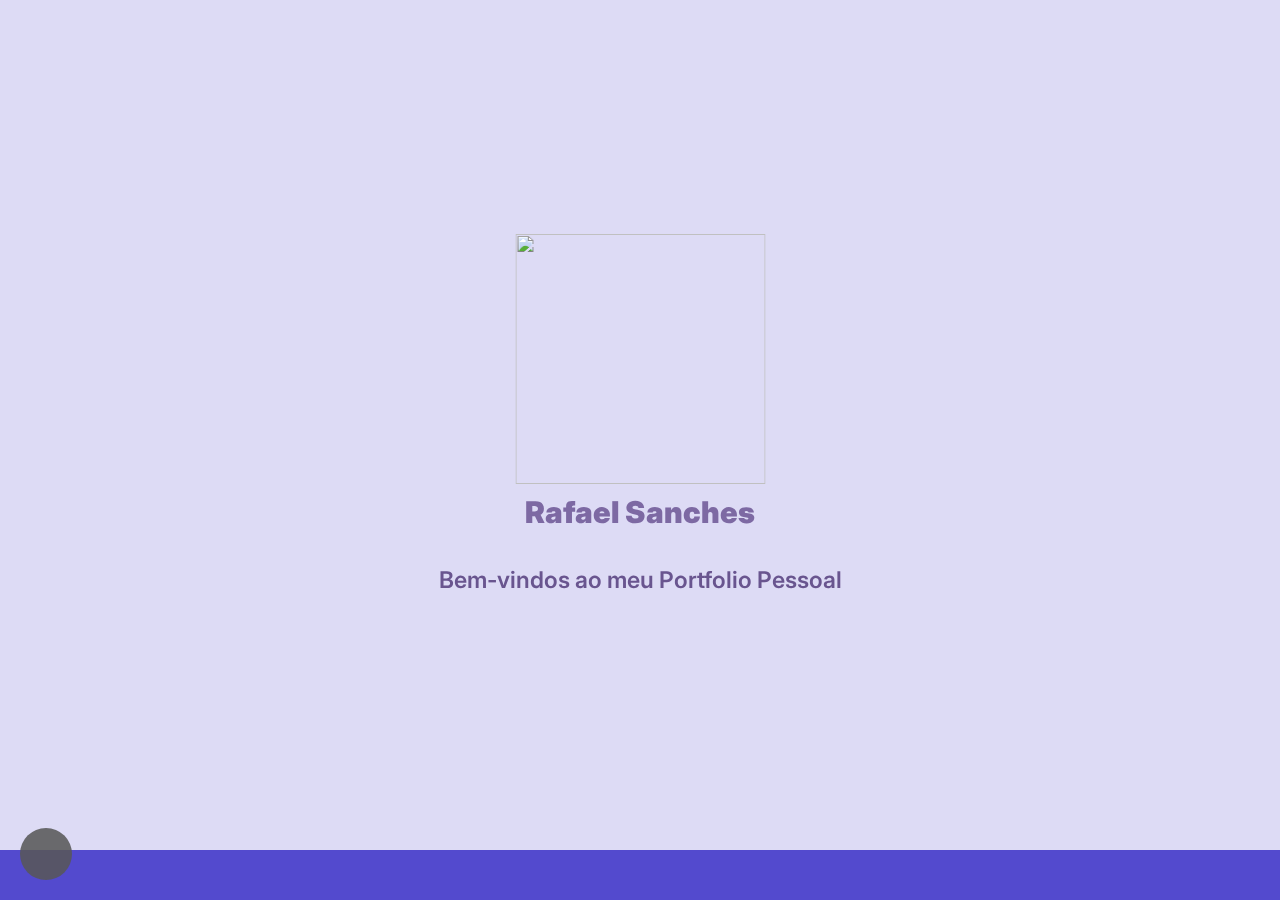
==== commit 3b859851: "Pequenas correções Index" ====
--- a/index.html
+++ b/index.html
@@ -39,13 +39,14 @@
             <h1 class="info-name">Rafael Sanches</h1>
             <h2 class="info-description">Bem-vindos ao meu Portfolio Pessoal</h2>
         </section>
-        <section class="wave-background">
-            <div class="wave wave-1"></div>
-            <div class="wave wave-2"></div>
-            <div class="wave wave-3"></div>
-            <div class="wave wave-4"></div>
-        </section>
     </main>
+
+    <section class="wave-background">
+        <div class="wave wave-1"></div>
+        <div class="wave wave-2"></div>
+        <div class="wave wave-3"></div>
+        <div class="wave wave-4"></div>
+    </section>
 
     <footer>
         <div class="icon-container">
--- a/css/index.css
+++ b/css/index.css
@@ -12,6 +12,7 @@
 
 .info-img{
     width: 250px;
+    height: 250px;
 }
 
 .info-name{
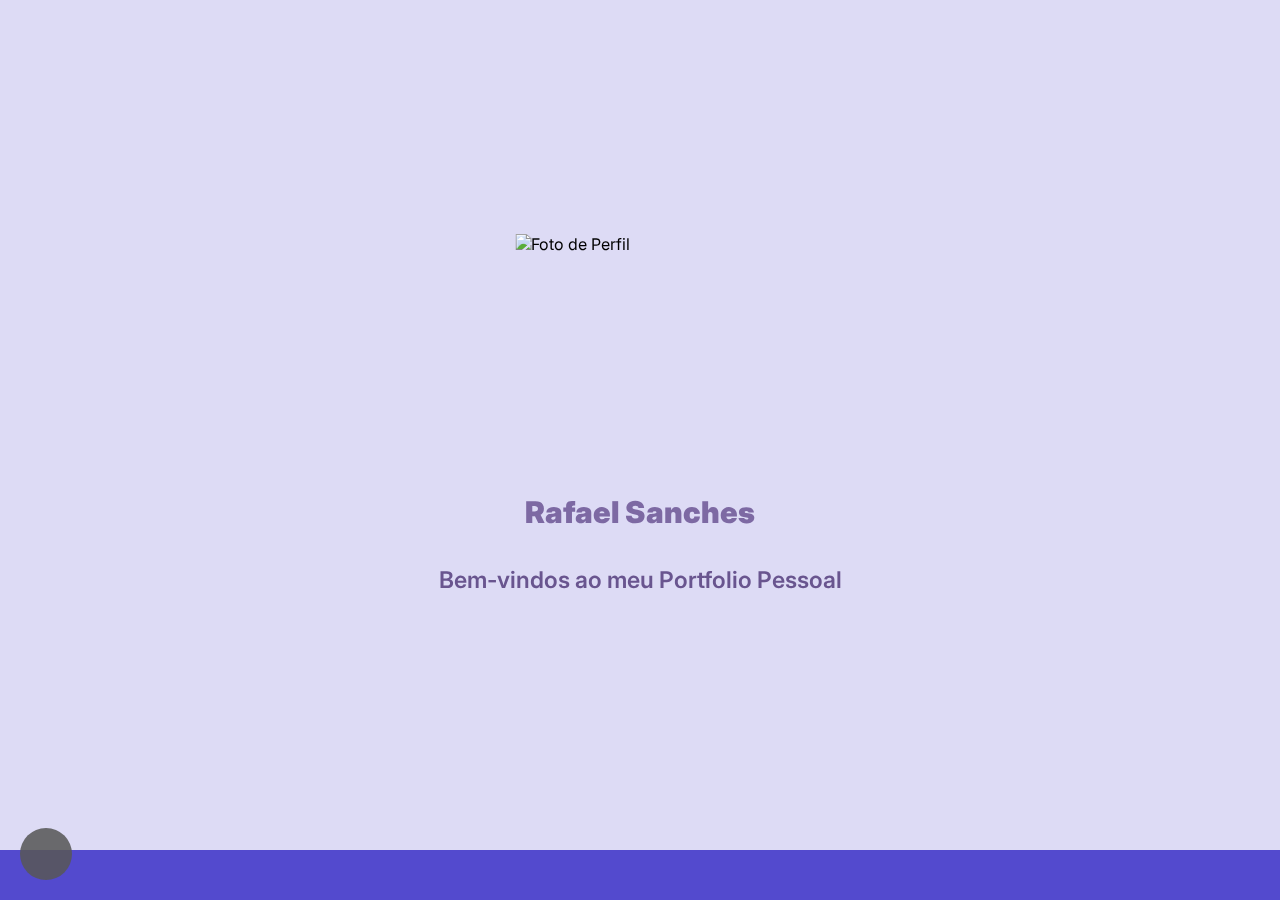
==== commit d10eabc4: "Teste [4]: Alteração no path" ====
--- a/index.html
+++ b/index.html
@@ -22,6 +22,7 @@
         <a href="index.html">Início</a>
         <a href="#">Habilidades</a>
         <a href="#">Projetos</a>
+        <a href="dev-functions.html">Funções DEV</a>
 
         <div class="dark_mode">
             <label id="moon" class="icon_sun_moon"><i class="fa-solid fa-moon"></i></label>
@@ -35,7 +36,7 @@
 
     <main>
         <section class="info-box">
-            <img src="/img/oli-florence.png" class="info-img" alt="">
+            <img src="./img/oli-florence.png" class="info-img" alt="Foto de Perfil">
             <h1 class="info-name">Rafael Sanches</h1>
             <h2 class="info-description">Bem-vindos ao meu Portfolio Pessoal</h2>
         </section>
--- a/css/colors.css
+++ b/css/colors.css
@@ -16,6 +16,17 @@
             /* page:: Index */
                 --wave-img: url(../img/wave-light-mode.png);
 
+            /* page:: DEV-Functions */
+                --function: #ececec;
+                --function-hover: #ec98b2;
+
+                --function-active: #e97094;
+                --function-active-hover: #bd4b6d;
+
+                --function-box-background: #ccc9e9;
+                --function-input-background: #f5f5dc;
+
+
     /* Dark Mode colors */
     .dark-mode{
         /* Background colors */
@@ -33,5 +44,15 @@
 
             /* page:: Index */
                 --wave-img: url(../img/wave-dark-mode.png);
+
+            /* page:: DEV-Functions */
+                --function: #f1f1f1;
+                --function-hover: #d89191;
+
+                --function-active: #e97094;
+                --function-active-hover: #bd4b6d;
+
+                --function-box-background: #252525;
+                --function-input-background: #ebebeb;
     }
 }--- a/css/style.css
+++ b/css/style.css
@@ -10,11 +10,11 @@
     margin: 0;
     padding: 0;
     min-height: 100vh;
-    overflow: hidden;
     display: flex;
-    flex-direction: column;
-    justify-content: space-between;
     background-color: var(--background);
+    
+    overflow-y: auto;
+    overflow-x: hidden;
 }
 
 .sidebar {
@@ -58,7 +58,7 @@
 
 .sidebar .dark_mode {
     display: grid;
-    margin: 440px auto 0px auto;
+    margin: 200px auto 30px auto;
 }
 
 .sidebar .dark_mode .icon_sun_moon {
@@ -143,13 +143,73 @@
     transform: translateX(20px);
 }
 
+.wave-background{
+    position: fixed;
+    width: 100%;
+    height: 100vh;
+    overflow: hidden;
+    z-index: -1;
+}
+
+.wave {
+    position: absolute;
+    bottom: 0;
+    left: 0;
+    width: 100%;
+    height: 90%;
+    background: var(--wave-img);
+    background-size: 1000px 90%;
+}
+
+.wave-1 {
+    animation: animate-1 30s linear infinite;
+    z-index: -2;
+    opacity: 1;
+    animation-delay: 0s;
+    bottom: 0px;
+}
+
+.wave-2 {
+    animation: animate-2 15s linear infinite;
+    z-index: -3;
+    opacity: 0.5;
+    animation-delay: -5s;
+    bottom: 10px;
+}
+
+.wave-3 {
+    animation: animate-1 30s linear infinite;
+    z-index: -4;
+    opacity: 0.2;
+    animation-delay: -2s;
+    bottom: 15px;
+}
+
+.wave-4 {
+    animation: animate-2 5s linear infinite;
+    z-index: -5;
+    opacity: 0.7;
+    animation-delay: 0s;
+    bottom: 20px;
+}
+
+@keyframes animate-1 {
+      0% { background-position-x: 0;}
+    100% { background-position-x: 1000px;}
+}
+
+@keyframes animate-2 {
+    0% { background-position-x: 0;}
+  100% { background-position-x: -1000px;}
+}
+
 footer {
     background-color: var(--background-footer);
     color: var(--font-footer-icon);
     text-align: center;
     padding: 20px 0;
     width: 100%;
-    position: absolute;
+    position: fixed;
     bottom: 0;
     left: 0;
 }
@@ -174,4 +234,26 @@
     margin-top: 10px;
     font-size: 14px;
     color: var(--font-footer-icon);
+}
+
+
+@media only screen and (max-width: 600px) {
+
+    .wave-background{
+        position: fixed;
+        width: 100%;
+        height: 100vh;
+        overflow: hidden;
+        z-index: -1;
+    }
+    
+    .wave {
+        position: absolute;
+        bottom: 0;
+        left: 0;
+        width: 100%;
+        height: 600px;
+        background: var(--wave-img);
+        background-size: 1000px 600px;
+    }
 }